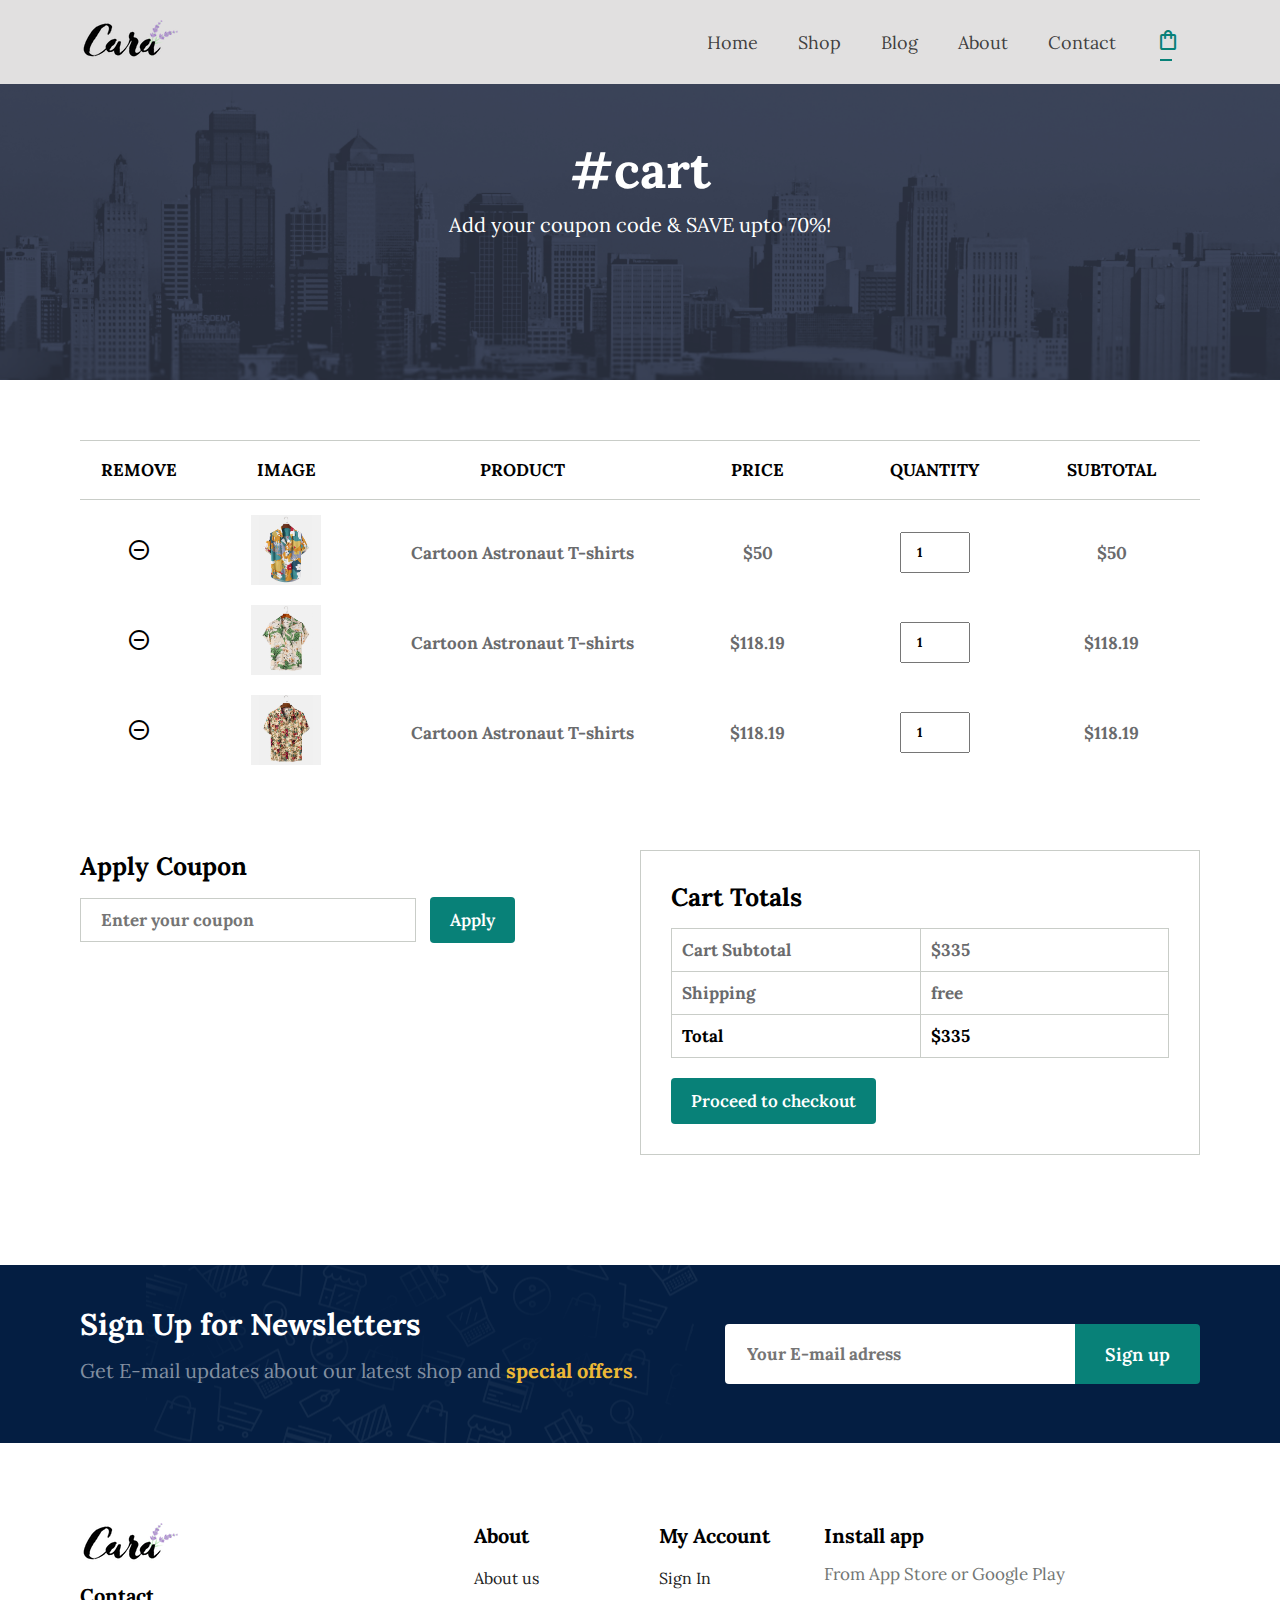
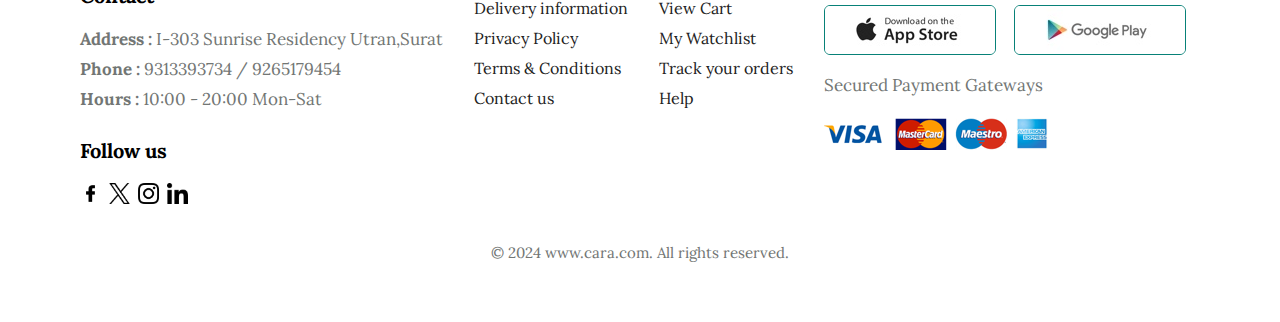
==== cart.html @ 503123f9 "new project" ====
<!DOCTYPE html>
<html lang="en">

<head>
    <meta charset="UTF-8">
    <meta name="viewport" content="width=device-width, initial-scale=1.0">
    <title>E-commerce website</title>
    <link rel="stylesheet" href="style.css">
    <link rel="stylesheet" href="page1-mq.css">

    <link rel="stylesheet"
        href="https://fonts.googleapis.com/css2?family=Material+Symbols+Outlined:opsz,wght,FILL,GRAD@24,400,0,0" />
    <link rel="preconnect" href="https://fonts.googleapis.com">
    <link rel="preconnect" href="https://fonts.gstatic.com" crossorigin>
    <link href="https://fonts.googleapis.com/css2?family=Lora:ital,wght@0,400..700;1,400..700&display=swap"
        rel="stylesheet">
</head>

<body>
    <section class="header">
        <a href="index.html"><img src="img/logo.png" alt="" class="logo"></a>
        <div>

            <ul class="navbar">
                <a href="#" id="close"><svg class="close" xmlns="http://www.w3.org/2000/svg" height="40px"
                        viewBox="0 -960 960 960" width="40px" fill="#000000">
                        <path
                            d="m251.33-204.67-46.66-46.66L433.33-480 204.67-708.67l46.66-46.66L480-526.67l228.67-228.66 46.66 46.66L526.67-480l228.66 228.67-46.66 46.66L480-433.33 251.33-204.67Z" />
                    </svg></a>
                <li><a href="index.html">Home</a></li>
                <li><a href="shop.html">Shop</a></li>
                <li><a href="blog.html">Blog</a></li>
                <li><a href="about.html">About</a></li>
                <li><a href="contact.html">Contact</a></li>
                <li id="cart"><a class="active" href="cart.html"><span class="material-symbols-outlined">
                            shopping_bag
                        </span></a></li>
            </ul>
        </div>
        <div class="mobile">
            <a id="cart2" class="active" href="cart.html"><span class="material-symbols-outlined">
                    shopping_bag
                </span></a>
            <span id="bar" class="material-symbols-outlined">
                menu
            </span>
        </div>
    </section>

    <div class="hero newhero">
        <div class="page-header about-header">
            <h2>#cart</h2>
            <p>Add your coupon code & SAVE upto 70%!</p>
        </div>
    </div>
    <section class="cart section-p1">
        <table width="100%">
            <thead>
                <tr>
                    <td>REMOVE</td>
                    <td>IMAGE</td>
                    <td>PRODUCT</td>
                    <td>PRICE</td>
                    <td>QUANTITY</td>
                    <td>SUBTOTAL</td>
                </tr>
            </thead>
            <tbody class="cartItems">
                <tr class="cart-row">
                    <td><span id="cancel" class="material-symbols-outlined">
                            do_not_disturb_on
                        </span></td>
                    <td><img src="img/products/f1.jpg" alt=""></td>
                    <td>Cartoon Astronaut T-shirts</td>
                    <td class="cart-price">$50</td>
                    <td class="cart-quantity"><input type="number" value="1"></td>
                    <td class="cart-subtotal">$50</td>
                </tr>

                <tr class="cart-row">
                    <td><span id="cancel" class="material-symbols-outlined">
                            do_not_disturb_on
                        </span></td>
                    <td><img src="img/products/f2.jpg" alt=""></td>
                    <td>Cartoon Astronaut T-shirts</td>
                    <td class="cart-price">$118.19</td>
                    <td class="cart-quantity"><input type="number" value="1"></td>
                    <td class="cart-subtotal">$118.19</td>
                </tr>

                <tr class="cart-row">
                    <td><span id="cancel" class="material-symbols-outlined">
                            do_not_disturb_on
                        </span></td>
                    <td><img src="img/products/f3.jpg" alt=""></td>
                    <td>Cartoon Astronaut T-shirts</td>
                    <td class="cart-price">$118.19</td>
                    <td class="cart-quantity"><input type="number" value="1"></td>
                    <td class="cart-subtotal">$118.19</td>
                </tr>
            </tbody>
        </table>
    </section>
    <section class="cart-add section-p1">
        <div class="coupon">
            <h3>Apply Coupon</h3>
            <div>
                <input type="text" placeholder="Enter your coupon">
                <button class="normal">Apply</button>
            </div>
        </div>

        <div class="subtotal">
            <h3>Cart Totals</h3>
            <table>
                <tr class="diwali">
                    <td>Cart Subtotal</td>
                    <td class="cart-total-price">$335</td>
                </tr>
                <tr class="diwali">
                    <td>Shipping</td>
                    <td>free</td>
                </tr>
                <tr>
                    <td><strong>Total</strong></td>
                    <td class="cart-total-price"><strong>$335</strong></td>
                </tr>
            </table>
            <button class="normal">Proceed to checkout</button>
        </div>
    </section>
    <div class="newsletter section-p1 section-m1 ">
        <div class="newstext">
            <h4>Sign Up for Newsletters</h4>
            <p>Get E-mail updates about our latest shop and <span>special offers</span>.</p>
        </div>
        <div class="form">
            <input type="text" placeholder="Your E-mail adress">
            <button class="normal ">Sign up</button>
        </div>
    </div>


    <footer class="section-p1">
        <div class="col">
            <img class="logo" src="img/logo.png" alt="">
            <h4>Contact</h4>
            <p><span>Address : </span>I-303 Sunrise Residency Utran,Surat</p>
            <p><span>Phone : </span>9313393734 / 9265179454</p>
            <p><span>Hours : </span>10:00 - 20:00 Mon-Sat</p>
            <div class="follow">
                <h4>Follow us</h4>
                <div class="icon">
                    <img src="img/facebook.png" alt="">
                    <img src="img/twitter.png" alt="">
                    <img src="img/instagram.png" alt="">
                    <img src="img/linkedin.png" alt="">
                </div>
            </div>
        </div>

        <div class="col">
            <h4>About</h4>
            <a href="about.html">About us</a>
            <a href="cart.html">Delivery information</a>
            <a href="#">Privacy Policy</a>
            <a href="#">Terms & Conditions</a>
            <a href="contact.html">Contact us</a>
        </div>

        <div class="col">
            <h4>My Account</h4>
            <a href="#">Sign In</a>
            <a href="cart.html">View Cart</a>
            <a href="#">My Watchlist</a>
            <a href="cart.html">Track your orders</a>
            <a href="#">Help</a>
        </div>

        <div class="col-install">
            <h4>Install app</h4>
            <p>From App Store or Google Play</p>
            <div class="row">
                <img src="img/pay/app.jpg" alt="">
                <img src="img/pay/play.jpg" alt="">
            </div>
            <p>Secured Payment Gateways</p>
            <img class="paying" src="img/pay/pay.png" alt="">

        </div>
        <div class="copyright">
            <p>© 2024 www.cara.com. All rights reserved.</p>
        </div>

    </footer>



    <script>
        const bar = document.querySelector('#bar');
        const nav = document.querySelector('.navbar');
        const close = document.querySelector('#close');


        if (bar) {
            bar.addEventListener('click', () => {
                nav.classList.add('active');
            }
            )
        }

        if (close) {
            close.addEventListener('click', () => {
                nav.classList.remove('active');
            }
            )
        }

        var removed = document.getElementsByClassName('material-symbols-outlined')
        for (var i = 0; i < removed.length; i++) {
            var button = removed[i]
            button.addEventListener('click', function (event) {
                var buttonclicked = event.target
                buttonclicked.parentElement.parentElement.remove()
            })
        }

        
        function updateCartTotal() {
    // Get the cart items container
    var cartItemContainer = document.getElementsByClassName('cartItems')[0];
    if (!cartItemContainer) {
        console.error("Cart item container (cartItems) not found.");
        return;
    }

    // Get all cart rows
    var cartRows = cartItemContainer.getElementsByClassName('cart-row');
    var total = 0;

    // Loop through each row to calculate the subtotal and total
    for (var i = 0; i < cartRows.length; i++) {
        var cartRow = cartRows[i];

        // Get price element and quantity element
        var priceElement = cartRow.getElementsByClassName('cart-price')[0];
        var quantityElement = cartRow.getElementsByClassName('cart-quantity')[0];
        var subtotalElement = cartRow.getElementsByClassName('cart-subtotal')[0]; // Correct access

        // Check if price, quantity, and subtotal elements exist
        if (!priceElement || !quantityElement || !subtotalElement) {
            console.error("Missing price, quantity, or subtotal element in row:", i);
            continue;
        }

        // Parse price and quantity
        var price = parseFloat(priceElement.innerText.replace('$', ''));
        var quantity = parseInt(quantityElement.value);

        // Calculate subtotal for this row
        var subtotal = price * quantity;

        // Update the subtotal in the cart row
        subtotalElement.innerText = '$' + subtotal.toFixed(2);

        // Add subtotal to total
        total += subtotal;
    }

    // Update the total in the cart if there's a total element
    var totalElement = document.getElementsByClassName('cart-total-price')[0];
    if (totalElement) {
        totalElement.innerText = '$' + total.toFixed(2);
    } else {
        console.error("Total element (cart-total-price) not found.");
    }
}




    </script>
</body>

</html>
---- style.css ----
* {
    margin: 0;
    padding: 0;
    box-sizing: border-box;
    font-family: "Lora", serif;
    font-weight: 700;

}

body {
    width: 100%;

}

h1 {
    font-size: 60px;
    line-height: 64px;
}

h2 {
    font-size: 50px;
    line-height: 54px;
}

h4 {
    font-size: 25px;
}

h6 {
    font-size: 15px;
    font-weight: 700;
}

p {
    font-size: 20px;
    color: #727674;
    margin: 15px 0 20px 0;
    font-weight: 400;
}

button.normal {
    font-size: 17px;
    font-weight: 600;
    padding: 15px 30px;
    color: black;
    background-color: white;
    border-radius: 4px;
    cursor: pointer;
    border: none;
    outline: none;
    transition: 0.2s;
}

button.white {
    font-size: 15px;
    font-weight: 600;
    padding: 11px 18px;
    color: white;
    background-color: transparent;
    cursor: pointer;
    border: 1px solid white;
    outline: none;
    transition: 0.2s;
}

.banner-box:hover button {
    background-color: #088178;
    border: 1px solid #088178;
}

.banner-box2 {
    background-image: url('img/banner/b10.jpg');

}

.section-p1 {
    padding: 40px 80px;
}

.section-m1 {
    margin: 40px 0;
}

.header {
    display: flex;
    align-items: center;
    justify-content: space-between;
    background: rgb(225, 224, 224);
    padding: 20px 80px;
    position: fixed;
    width: 100%;
    z-index: 20;
}

.navbar {
    display: flex;
    align-items: center;
    justify-content: center;


}

.navbar li {
    list-style: none;
    padding: 0 20px;
    position: relative;
}

.navbar li a {
    text-decoration: none;
    font-size: 18px;
    color: #1a1a1ad3;
    font-weight: 100;
    transition: 0.3s ease;
    position: relative;
}

.navbar li a:hover,
.navbar li a.active {
    color: #088178;

}

.navbar li a:hover::after,
.navbar li a.active::after {
    background: #088178;
    content: "";
    width: 50%;
    height: 2px;
    position: absolute;
    bottom: -4px;
    left: 4px;


}

.hero-image {
    width: 35%;
    position: relative;
    top: 68px;
}

.hero {
    display: flex;
    justify-content: space-around;
    align-items: center;
    height: 800px;
}

.hero1 {
    position: relative;
    top: 65px;
}

.hero1 h4 {
    padding-bottom: 17px;
}

.hero1 h1 {
    color: #088178;
}

.hero1 button {
    background-image: url('img/button.png');
    background-color: transparent;
    color: #088178;
    border: 0;
    padding: 14px 80px 14px 65px;
    background-repeat: no-repeat;
    cursor: pointer;
    font-weight: 700;
    font-size: 20px;
}

.fe-box h6 {
    text-align: center;
    padding: 5px;
    border-radius: 4px;
    color: #088178;
    background-color: #fddde4;
    margin-top: 15px;
    display: flex;
    justify-content: center;
    font-size: 17px;
}

.fe-box {
    width: 180px;
    border: 1px solid rgb(223, 221, 221);
    height: 200px;
    padding: 25px 15px;
    box-shadow: 20px 20px 34px rgba(0, 0, 0, 0.03);
    border-radius: 4px;
    margin: 15px 0;

}

.fe-box:hover {
    box-shadow: 10px 10px 54px rgba(0, 0, 0, 0.1);
    cursor: pointer;

}

.fe-box img {
    width: 100%;

}

.feature {
    display: flex;
    align-items: center;
    justify-content: space-between;
    flex-wrap: wrap;
    margin-top: 80px;
}

#bg-2 {
    background-color: rgb(228, 253, 245);
}

#bg-4 {
    background-color: rgb(225, 225, 250);
}

#bg-3 {
    background-color: rgb(204, 230, 247);
}

#bg-5 {
    background-color: rgb(243, 209, 245);
}

#bg-6 {
    background-color: rgb(248, 239, 224);
}

.pro img {
    width: 250px;
}

.product1 {
    text-align: center;
}

.pro {
    width: 23%;
    min-width: 250px;
    padding: 10px 12px;
    border: 1px solid #c4cdc5;
    border-radius: 15px;
    cursor: pointer;
    margin: 15px 0;
    box-shadow: 20px 20px 30px rgba(0, 0, 0, 0.02);
    transition: 0.2s ease;
    position: relative;
}

.pro:hover {
    box-shadow: 20px 20px 30px rgba(0, 0, 0, 0.06);

}

.pro img {
    width: 100%;
    border-radius: 15px;
}

.des {
    text-align: start;
    padding: 10px 0;
}

.des span {
    color: rgb(183, 181, 181);
}

.des h5 {
    color: #333333;
    font-size: 18px;
    padding-top: 7px;
}

.des h4 {
    color: #088178;
    font-size: 19px;
    padding-top: 6px;
}

.logo2 {
    position: absolute;
    bottom: 20px;
    right: 15px;
    color: #088178;
    background-color: #def7f4;
    border-radius: 50%;
    padding: 7px;
}

.pro-container {
    display: flex;
    justify-content: space-between;
    padding-top: 20px;
    flex-wrap: wrap;
}

.banner {
    display: flex;
    flex-direction: column;
    justify-content: center;
    align-items: center;
    text-align: center;
    background-image: url('img/banner/b2.jpg');
    background-size: cover;
    background-position: center;
    width: 100%;
    height: 40vh;
}

.banner h4 {
    color: white;
    font-size: 22px;
}

.banner h2 {
    color: white;
    font-size: 35px;
    padding: 10px 0;
}

.banner h2 span {
    color: rgb(235, 76, 76);
}

.banner button:hover {
    color: white;
    background-color: #088178;
}

.banner-box {
    display: flex;
    flex-direction: column;
    justify-content: center;
    align-items: flex-start;
    background-image: url('img/banner/b17.jpg');
    background-size: cover;
    background-position: center;
    min-width: 660px;
    height: 50vh;
    padding-left: 30px;
    cursor: pointer;
}

.banner-box2 {
    background-image: url('img/banner/b10.jpg');

}

.sm-banner {
    display: flex;
    justify-content: space-between;
    flex-wrap: wrap;
}

.banner-box h4 {
    color: white;
    font-size: 20px;
    font-weight: 300;
}

.banner-box h2 {
    color: white;
    font-size: 40px;
    font-weight: 800;
}

.banner-box span {
    color: white;
    font-size: 18px;
    font-weight: 500;
    padding-bottom: 20px;
}

.banner3 .banner-box {
    display: flex;
    flex-direction: column;
    justify-content: center;
    align-items: flex-start;
    background-image: url('img/banner/b7.jpg');
    background-size: cover;
    background-position: center;
    min-width: 30%;
    height: 30vh;
    padding: 30px;
    margin-bottom: 20px;
}

.banner3 h2 {
    font-size: 32px;
}

.banner3 h3 {
    color: red;
}

.banner3 {
    display: flex;
    justify-content: space-between;
    flex-wrap: wrap;
    padding: 0 80px;
}

.banner3 .banner-box2 {
    background-image: url('img/banner/b4.jpg');

}

.banner3 .banner-box3 {
    background-image: url('img/banner/b18.jpg');

}

.banner-box2 h2 {
    width: 400px;
}

.newsletter {
    display: flex;
    justify-content: space-between;
    align-items: center;
    flex-wrap: wrap;
    background-image: url('img/banner/b14.png');
    background-repeat: no-repeat;
    background-position: 20% 30%;
    background-color: #041e42;
}

.newstext h4 {
    font-size: 30px;
    font-weight: 800;
    color: white;
}

.newstext p {
    color: #818ea0;
}

.newstext p span {
    color: #ecb836;
}

.form {
    display: flex;
}

.form input {
    height: 60px;
    width: 350px;
    padding: 0 1.25em;
    font-size: 17px;
    border: 1px solid transparent;
    border-radius: 4px;
    outline: none;
    border-top-right-radius: 0;
    border-bottom-right-radius: 0;

}

.form button {
    background-color: #088178;
    color: white;
    font-size: 18px;
    border-radius: 4px;
    height: 60px;
    border-top-left-radius: 0;
    border-bottom-left-radius: 0;
}

.col p {
    font-weight: 400;
}

.icon img {
    width: 25px;
}

footer {
    display: flex;
    flex-wrap: wrap;
    justify-content: space-between;
}

.col {
    display: flex;
    flex-direction: column;
    align-items: flex-start;
    margin-bottom: 20px;
}

.col .logo {
    margin-bottom: 20px;
}

.col p {
    font-size: 17px;
    margin: 0 0 8px 0;
}

.col h4 {
    padding-bottom: 20px;
    font-size: 20px;
}

footer a {
    font-size: 16px;
    text-decoration: none;
    color: #222;
    margin-bottom: 10px;
    font-weight: 400;
}

footer a:hover {
    color: #088178;
}

.col-install h4 {
    font-size: 20px;

}

.col-install p {
    font-size: 17px;

}

.copyright p {
    font-size: 18px;

}

.follow {
    margin-top: 20px;
}

.icon img {
    padding-right: 4px;
    cursor: pointer;
}

.row img {
    border: 1px solid #088178;
    border-radius: 6px;
    margin-right: 14px;
    cursor: pointer;
    transition: all 0.3s ease;
}

.row img:hover {
    scale: 1.05;
}

.paying {
    margin: 2px 0 15px 0;
    cursor: pointer;
}

.copyright {
    width: 100%;
    text-align: center;
    font-size: 12px;
}

.copyright p {

    font-size: 15px;
}

.mobile a {
    color: black;
}

.mobile {
    display: none;
}

#close {
    display: none;
}

.page-header {
    background-image: url('img/banner/b1.jpg');
    width: 100%;
    height: 40vh;
    background-size: cover;
    display: flex;
    justify-content: center;
    text-align: center;
    flex-direction: column;
    color: white;
    padding: 14px;
}

.page-header p {
    color: white;
}

.newhero {
    height: 400px;
}

.pagination {
    text-align: center;
}

.pagination a {
    text-decoration: none;
    background-color: #088178;
    padding: 15px 20px;
    border-radius: 4px;
    color: white;
    font-weight: 600;
    font-size: 20px;
}

#rightarrow {
    text-align: center;
    position: relative;
    top: 6px;
    font-size: 27px;
}

.smallimages {
    display: flex;

    justify-content: space-between;
    width: 120px;
    gap: 6px;
}

.smallimages img {
    cursor: pointer;
}

#main-img {
    width: 107%;
    cursor: pointer;
}

.prodetails {
    padding-top: 100px;
    display: flex;
    gap: 90px;
}

.single-prodetails {
    padding-top: 80px;

}

.proimage {
    width: 107%;
    padding-top: 30px;
}

#description {
    width: 70%;
    line-height: 25px;
    font-size: 18px;
    font-weight: 200;
}

.single-prodetails h4 {
    padding: 30px 0 20px 0;
}

.single-prodetails h2 {
    padding: 0 0 20px 0;
}

.single-prodetails select {
    padding: 5px 10px;
    display: block;
    margin-bottom: 10px;
    cursor: pointer;
}

.single-prodetails input:focus {
    outline: none;
}

.single-prodetails input {
    width: 53px;
    height: 50px;
    padding-left: 10px;
    margin-right: 10px;
    font-size: 20px;

}

.single-prodetails button {
    background: #088178;
    color: white;
}

.blog-header {
    background-image: url('img/banner/b19.jpg');
}

.blog {
    padding: 150px 150px 0 150px;
}

.blog-box {
    display: flex;
    align-items: center;
    width: 100%;
    gap: 65px;
    position: relative;
    padding-bottom: 120px;
}

.blog-img {
    width: 40%;
    z-index: 10;


}

.blog-img img {
    width: 100%;
    height: 300px;
    object-fit: cover;
}

.blog-details {
    width: 50%;
}

.blog-details a {
    color: black;
    text-decoration: none;
    font-size: 14px;
    font-weight: 700;
    position: relative;
    transition: 0.3s;
}

.blog-details a::after {
    content: "";
    width: 50px;
    height: 1px;
    background-color: #222;
    position: absolute;
    top: 10px;
    right: -60px;
}

.blog-details a:hover {
    color: #088178;

}

.blog-details a:hover::after {
    background-color: #088178;
}

.blog-box h1 {
    position: absolute;
    top: -49px;
    left: 0;
    font-size: 75px;
    font-weight: 700;
    color: #c9cbce;
}

.about-header {
    background-image: url('img/about/banner.png');
}

.about-head img {
    width: 48%;
    height: auto;
}

.about-head {
    display: flex;
    align-items: center;
    gap: 40px;
}

.about-head div {
    width: 49%;
}

.newtag {
    margin-top: 24px;
    width: 97%;
    height: 29px;
}

.about-app {
    text-align: center;
}

.video {
    width: 70%;
    height: 100%;
    margin: 30px auto 0 auto;

}

.video video {
    width: 100%;
    height: 100%;
    border-radius: 20px;

}

.contact-details {
    display: flex;
    align-items: center;
    justify-content: space-between;
}

.details {
    width: 40%;
}

.details span,
.form-details form span {
    font-size: 15px;
    font-weight: 400;
}

.details h2,
.form-details form h2 {
    font-size: 33px;
    line-height: 35px;
    padding: 20px 0;
}

.details h3 {
    padding-bottom: 15px;
}

.details li {
    list-style: none;
    display: flex;
    padding: 10px 0;
}

.details li span {
    font-size: 21px;
    padding-right: 22px;
    line-height: 20px;
}

.details li p {
    margin: 0;
    font-size: 18px;
    line-height: 20px;

}

.map {
    width: 50%;
    height: 400px;
}

.map iframe {
    width: 100%;
    height: 100%;
}

.form-details {
    display: flex;
    justify-content: space-between;
    margin: 30px;
    padding: 80px;
    border: 1px solid #e1e1e1;
}

.form-details form {
    width: 65%;
    display: flex;
    flex-direction: column;
    align-items: flex-start;
}

.form-details form input,
textarea {
    width: 100%;
    padding: 12px 15px;
    outline: none;
    margin-bottom: 20px;
    border: 1px solid #e1e1e1;
    font-size: 16px;
    font-weight: 300;
}

.form-details form button {
    background-color: #088178;
    color: #def7f4;
}

.people div {
    padding-bottom: 25px;
    display: flex;
    align-items: flex-start;
}

.people div img {
    width: 65px;
    height: 65px;
    object-fit: cover;
    margin-right: 15px;
}

.people div p {
    margin: 0;
    font-size: 17px;
    line-height: 25px;
}

.people div p span {
    display: block;
    font-size: 17px;
    font-weight: 600;
    color: black;
}

.cart table {
    width: 100%;
    border-collapse: collapse;
    table-layout: fixed;
    white-space: nowrap;
    
    font-weight: 100;

}

.cart table thead {
    font-size: 18px;
    border: 1px solid #c9cdc8;
    border-left: none;
    border-right: none;
}
.cart table thead td{
    font-weight: 700;
    font-size: 17px;
    padding: 18px 0;
}

.cart table tbody td{
    font-size: 17px;
    color: #6a6b6d;
}
.cart table tbody tr td{
    padding-top: 15px;
}

.cart table img {
    width: 70px;
}

.cart table td:nth-child(1) {
    width: 100px;
    text-align: center;

}

#cancel {
    color: black;
    cursor: pointer;

}

.cart table td:nth-child(2) {
    width: 150px;
    text-align: center;
}

.cart table td:nth-child(3) {
    width: 250px;
    text-align: center;
}

.cart table td:nth-child(4),
.cart table td:nth-child(5),
.cart table td:nth-child(6) {
    width: 150px;
    text-align: center;
}

.cart table td:nth-child(5) input {
    width: 70px;
    padding: 10px 5px 10px 15px;

}
.cart-add{
    display: flex;
    flex-wrap: wrap;
    justify-content: space-between;
}
.coupon{
    width: 50%;
    margin-bottom: 30px;
}
.coupon h3,.subtotal h3{
    margin-bottom: 15px;
    font-weight: 900;
    font-size: 25px;
}
.coupon input{
    padding: 10px 20px;
    outline: none;
    width: 60%;
    margin-right: 10px;
    border: 1px solid #c9cdc8;
    font-size: 17px;
}
.coupon button,.subtotal button{
   background-color: #088178;
   color: white;
   padding: 12px 20px;
}
.subtotal{
    width: 50%;
    margin-bottom: 30px;
    padding: 30px;
    border: 1px solid #c9cdc8;

}
.subtotal table{
    width: 100%;
    border-collapse: collapse;
    margin-bottom: 20px;

}
.subtotal table td{
    width: 50%;
    padding: 10px;
    border: 1px solid #c9cdc8;
font-size: 17px;
}
.diwali {
    color: #6a6b6d;

}
.cart{
    overflow-x: auto;
}
---- page1-mq.css ----
@media (max-width:799px) {
    .navbar {
        display: flex;
        flex-direction: column;
        justify-content: flex-start;
        align-items: flex-start;
        position: fixed;
        top: 0;
        right: -300px;
        height: 100vh;
        width: 300px;
        background-color: #e3e3f6;
        padding: 80px 0 0 10px;
        transition: 0.4s;
    }

    .navbar li {
        margin-bottom: 25px;
    }

    .mobile {
        display: flex;
        gap: 10px;
        font-size: 33px;
        align-items: center;
    }

    #bar {
        font-size: 33px;

    }

    .navbar.active {
        right: 0;
    }

    #close {
        display: block;
        color: black;
        margin-left: 15px;
        padding-bottom: 30px;
        font-size: 53px;
        position: relative;
        top: -90px;
    }

    #cart {
        display: none;
    }

    .mobile a .material-symbols-outlined {
        font-size: 32px;

    }

    .section-no-p1 {
        padding: 0px 80px;
        margin-top: -40px;
        margin-bottom: 60px;

    }

    .banner {
        height: 30vh;
    }

    .banner-box {

        min-width: 100%;
        height: 30vh;


    }

    .sm-banner {
        padding: 40px 30px;
        gap: 20px;
    }

    .banner3 {

        padding: 40px 30px;
    }

    .banner3 .banner-box {

        min-width: 20%;
        height: 30vh;
        padding: 30px;
        margin-bottom: 20px;
    }

    .banner-box1 {
        position: relative;
        left: 200px;
    }

    .form input {
        width: 441px;
    }

    .pro {
        min-width: 290px;
    }

    .product1 {
        padding: 40px 70px;
    }

    #bar {
        font-size: 48px;
    }

    .navbar li a {
        font-size: 26px;
    }

    .close {
        position: relative;
        top: 20px;
        cursor: pointer;
    }

    .prodetails {
        padding: 70px 0px;
        gap: 0px;
        display: flex;
        flex-direction: column;
        text-align: center;


    }

    #main-img {
        width: 60%;

    }

    .proimage {
        text-align: center;
    }
    .proimage {
        width: 100%;
        padding-top: 30px;
    }

    .smallimages {
        width: 111px;
        gap: 6px;
        margin-left: 153px;
    }
    .single-prodetails select {
       
        margin-bottom: 10px;
        margin: auto;
        margin-bottom: 12px;
    }
    .single-prodetails h4 {
        padding: 30px 0 20px 0;
    }
    .single-prodetails h6 {
    font-size: 17px;
    }
    .single-prodetails h2 {
        font-size: 40px;
        }
    #description {
        width: 85%;
        margin: auto;
    }
    .about-head {
        padding: 20px 20px;
    }
    .about-head img {
        
        position: relative;
        top: -108px;
    }
    .about-head div {
        width: 49%;
        position: relative;
        top: -83px;
    }
    .about-us-description h2{
        font-size: 30px;
    }
    .about-us-description p{
        font-size: 15px;
    }
    .about-app{
        padding: 0 40px 75px 40px;
    }
    .about-app h1{
        font-size: 34px;
    }
    .video {
        width: 90%;
    }
    .page-header {
        
        height: 40vh;
       
    }
    .contact-details {
       padding: 20px 34px;
    }
    .form-details {
        padding: 52px 34px;
        gap: 70px;
        margin-top: 115px;
    }
    .form-details form {
        width: 50%;
        
    }
    .cart-add {
       padding: 86px 20px;
    }
    .footernew{
        display: flex;
    }
    .uppercol{
        width: 100%;
    }
    .blog {
        padding: 67px 70px 0 70px;
    }
    .cart {
        padding-left: 10px;
    }

}

@media (max-width:477px) {
    .hero-image {
        width: 73%;
    }

    h2 {
        font-size: 30px;
    }

    .feature {
        display: flex;
        align-items: center;
        justify-content: space-between;
        flex-wrap: wrap;
        margin-left: 100px;
        margin-top: 80px;
        width: 121%;
    }

    .section-no-p1 {
        padding: 0px 38px;

    }

    #mq1 {
        position: relative;
        left: 95px;
        font-size: 37px;
    }

    #mq2 {
        font-size: 24px;
        position: relative;
        left: 89px;
    }

    .pro-container {
        display: flex;
        justify-content: center;

    }

    .pro {
        min-width: 356px;
        position: relative;
        left: 73px;
    }

    .banner {
        height: 40vh;
        width: 170%;
    }

    .banner-box {
        min-width: 185%;
        height: 44vh;
    }

    .banner-box1 {
        position: relative;
        left: 0px;
        width: 500px;
        height: 500px;
    }

    .navbar.active {
        z-index: 99;
    }

    .banner3 .banner-box3 {
        width: 500px;
    }

    .newsletter {
        width: 170%;
    }

    .form input {
        width: 312px;
    }

    footer.section-p1 {
        padding: 40px 27px;
    }

    .close {
        position: relative;
        top: 20px;
        cursor: pointer;
    }

    .hero-image {

        right: -38px;
    }

    .hero1 {

        left: 49px;
    }

    .fe-box {
        width: 194px;

    }

   

    .mobile {
        position: relative;
        right: -47px;
    }
    .blog{
        padding: 100px 20px 0 20px;

    }
    .blog-box{
        display: flex;
        flex-direction: column;
        align-items: flex-start;
    }
    .newhero {
        width: 170%;
    }
    .blog-img img {
        width: 342%;
        height: 368px;
        padding-left: 31px;
    }
    .blog-box h1 {
        position: absolute;
        top: -53px;
        left: 52px;
        font-size: 75px;
        font-weight: 700;
        color: #c9cbce;
    }
    .blog-details {
        width: 140%;
        display: flex;
        flex-direction: column;
        align-items: center;
    }
    .blog-details p{
       text-align: center;
       padding-left: 50px;
    }
    .blog-details h4{
        padding-left: 35px;
     }
     .about-head {
        padding: 20px 20px;
        display: flex;
        flex-direction: column;
        margin-top: 78px;
        width: 155%;
    }
    
    .about-head img {
        width: 90%;
        
    }
    .about-head div {
        width: 88%;
       
    }
    .about-us-description p {
        font-size: 21px;
    }
    .newtag {
        margin-top: 24px;
        width: 100%;
        height: 29px;
        font-size: 22px;
    }
    .about-app {
        width: 155%;
    }
    .form-details {
        gap: 12px;
    }
    .page-header {
        height: 40vh;
    }
    .contact-details {
        padding: 20px 20px;
        width: 155%;
    }
    .form-details {
        
        width: 155%;
    }
    
    .newsletter {
        width: 170%;
    }
    .hero-image {
        width: 100%;
    }
    .product1 {
        padding: 40px 70px;
        margin-left: 141px;
    }
    #mq1 {
        position: relative;
        left: -12px;
        font-size: 37px;
        width: 335px;
    }
    #mq2 {
        font-size: 24px;
        position: relative;
        left: 43px;
        width: 229px;
    }
    .banner-box {
        min-width: 183%;
        height: 48vh;
    }
    .pagination {
        text-align: center;
        margin-left: 81px;
        width: 514px;
    }
    .proimage {
        width: 170%;
        padding-top: 30px;
    }
    #main-img {
        width: 79%;
    }
    .smallimages {
        width: 137px;
        gap: 6px;
        margin-left: 79px;
    }
    .single-prodetails {
        width: 170%;
    }
    .blog {
        width: 119%;
    }
    .about-head {
        width: 170%;
    }
    .about-app {
        width: 170%;
    }
    .row {
        width: 420px;
    }
    .contact-details {
        padding: 20px 20px;
        width: 170%;
    }
    .form-details {
        width: 160%;
    }
    .cart {
        padding-left: 10px;
        width: 160%;
    }
    .cart-add {
        padding: 86px 20px;
        width: 170%;
    }



}

@media (max-width:425px) {
    .mobile {
        position: relative;
        right: -47px;
    }

    .feature {
        display: flex;
        align-items: center;
        justify-content: space-between;
        flex-wrap: wrap;
        margin-left: 115px;
        margin-top: 0px;
        width: 127%;
    }

    .newhero {
        height: 400px;
        width: 155%;
    }

    #mq1 {
        left: -46px;
        width: 414px;
    }

    #mq2 {
        left: 51px;
    }

    .pro {

        left: 103px;
    }

    .newsletter {
        width: 155%;
    }

    .banner {
        width: 187%;
    }

    .banner-box {
        min-width: 205%;
        height: 54vh;
    }

    .row {
        width: 400px;
    }

    .navbar.active {
        z-index: 99;
    }

    .close {
        position: relative;
        top: 20px;
        cursor: pointer;
    }

    .form input {
        width: 256px;
    }

    .navbar.active {
        height: 80%;
        width: 58%;
    }

    .pagination {
        text-align: center;
        width: 140%;
    }
    #main-img {
        width: 136%;
        margin-left: 46px;
        padding-top: 21px;
    }
    .smallimages {
        width: 139px;
        gap: 6px;
        margin-left: 47px;
    }
    .single-prodetails {
        padding-top: 80px;
        width: 154%;
    }
    .page-header {
        height: 40vh;
    }
    .contact-details {
        padding: 20px 20px;
        width: 187%;
        margin-top: 50px;
        flex-direction: column;
    }
    .form-details {
        
        width: 176%;
        flex-direction: column;
    }
    .form-details form {
        width: 100%;
    }
    .form-details form input, textarea {

        font-size: 25px;
        font-weight: 300;
    }
    .people div p {
        margin: 0;
        font-size: 26px;
        line-height: 40px;
    }
    .people div img {
        width: 110px;
        height: 110px;
        object-fit: cover;
        margin-right: 43px;
    }
    .people{
        padding-top: 70px;
    }
    .newhero {
        width: 187%;
    }
    .newsletter {
        width: 187%;
    }
    .details{
        width: 96%;
        line-height: 80px;
        padding-bottom: 52px;
    }
    .details span,.form-details form span{
        font-size: 21px;
     } 
     .details h2,.form-details form h2{
         font-size: 40px;
         
     }
     .details h3{
         font-size: 31px;
     }
     .details li{
         list-style: none;
        display: flex;
        padding: 10px 0;
     }
     .details li span{
        font-size: 42px;
        padding-right: 22px;
        line-height: 74px;
     }
     .details li p{
        margin: 0;
        font-size: 30px;
        line-height: 70px;
     }
     .details span, .form-details form span {
        font-size: 28px;
    }
    .map {
        width: 94%;
        height: 552px;
    }
    .map iframe{
        width: 100%;
        height: 100%;
    }
    .cart {
        width: 176%;
        padding: 40px 25px;
    }

    .cart-add {
        padding: 86px 68px;
        width: 155%;
        display: flex;
        flex-direction: column;
    }
    footer.section-p1 {
        padding: 40px 27px;
        width: 122%;
    }
    .subtotal {
        width: 100%;
        
    }
    .coupon {
        width: 100%;
        
    }
    #main-img {
        width: 96%;
        margin-left: 46px;
        padding-top: 21px;
    }
    .smallimages {
        width: 155px;
        
    }
    .single-prodetails {
        width: 187%;
    }
    .about-head {
        width: 187%;
    }
    .about-app {
        width: 187%;
    }
    .cart-add {
        padding: 86px 68px;
        width: 187%;
       
    }


}
@media (max-width:401px){
    .smallimages {
        width: 128px;
        gap: 6px;
        margin-left: 47px;
    }
    

}
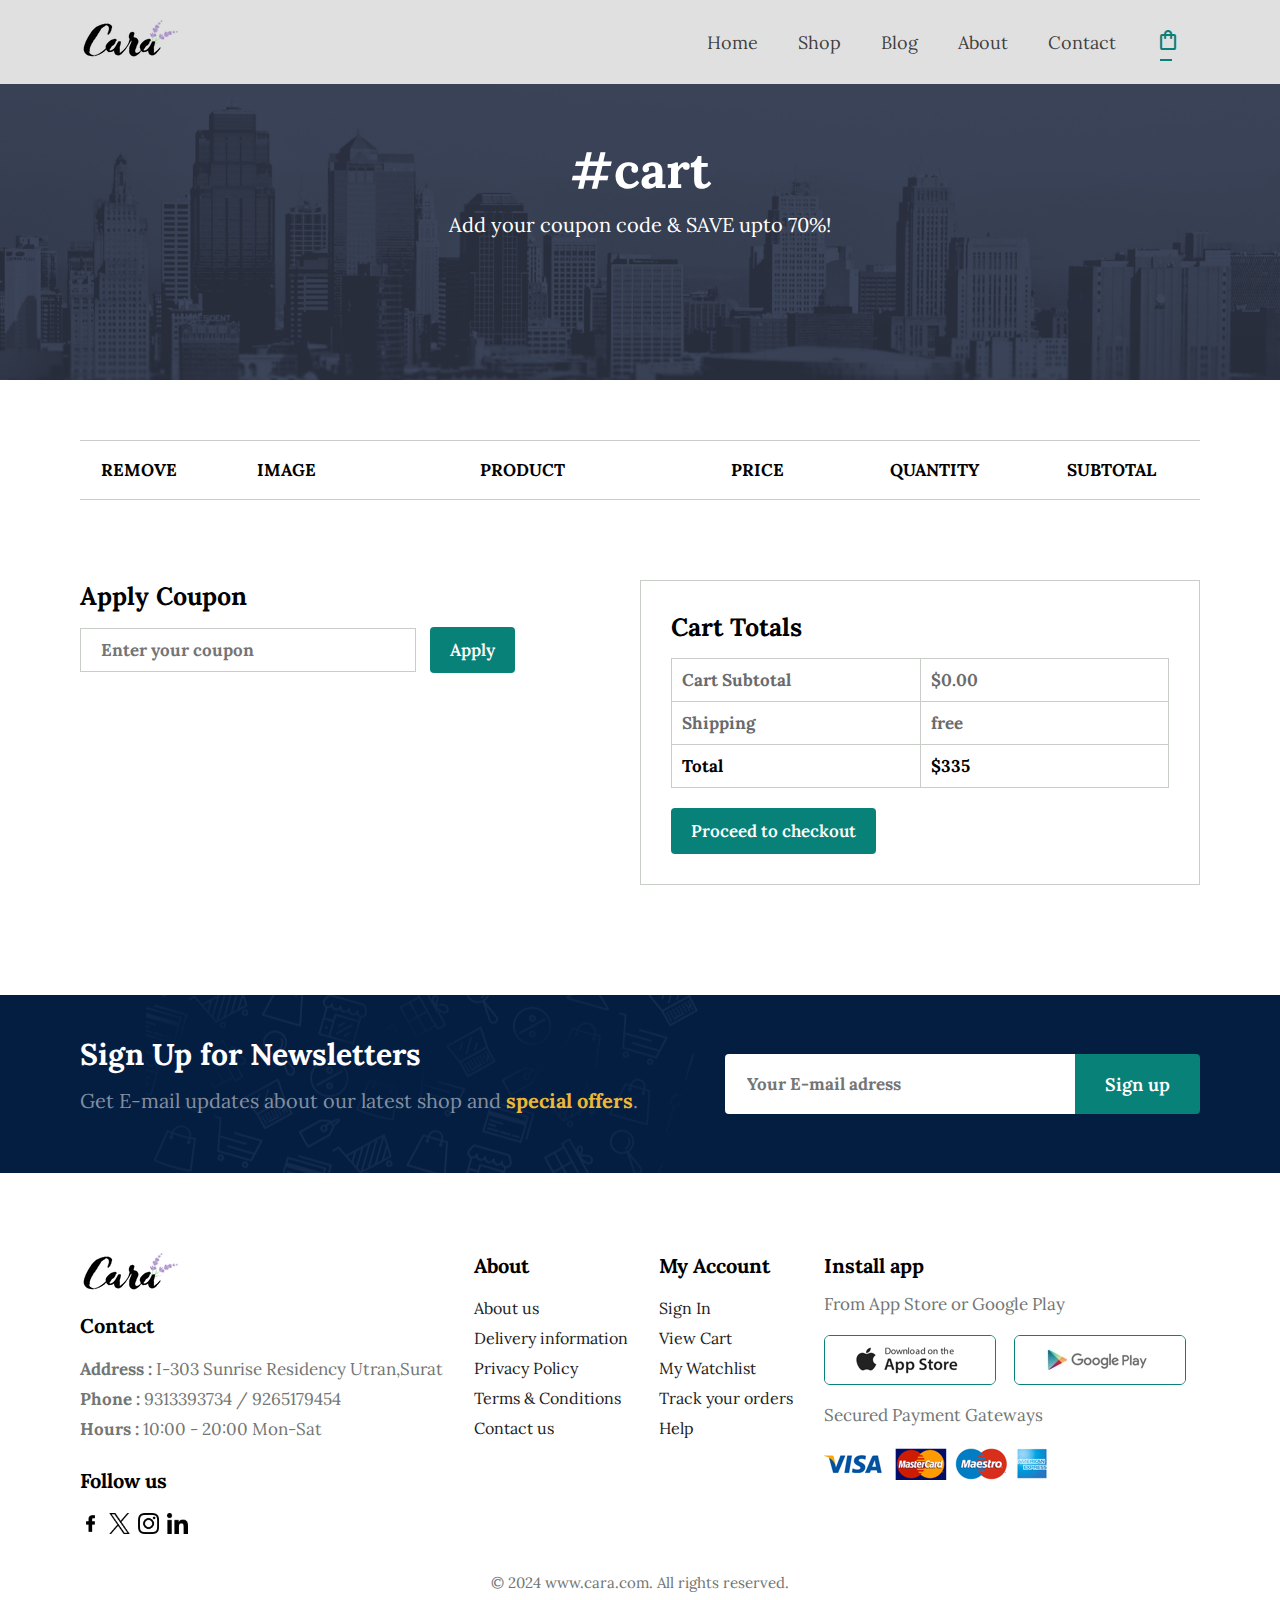
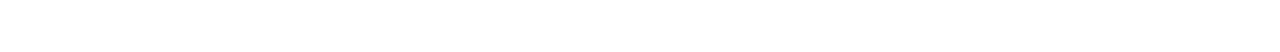
==== commit 8251158b: "changes" ====
--- a/cart.html
+++ b/cart.html
@@ -123,7 +123,7 @@
                 </tr>
                 <tr>
                     <td><strong>Total</strong></td>
-                    <td class="cart-total-price"><strong>$335</strong></td>
+                    <td ><strong class="cart-total-price cart-subtotal">$335</strong></td>
                 </tr>
             </table>
             <button class="normal">Proceed to checkout</button>
@@ -200,6 +200,48 @@
         const bar = document.querySelector('#bar');
         const nav = document.querySelector('.navbar');
         const close = document.querySelector('#close');
+        function loadCart() {
+        const cart = JSON.parse(localStorage.getItem('cart')) || [];
+        const cartItemsContainer = document.querySelector('.cartItems');
+        cartItemsContainer.innerHTML = '';
+
+        let totalPrice = 0;
+
+        cart.forEach((item, index) => {
+            totalPrice += item.subtotal;
+
+            const cartRow = document.createElement('tr');
+            cartRow.classList.add('cart-row');
+            cartRow.innerHTML = `
+                <td><button onclick="removeFromCart(${index})" class="remove-btn">X</button></td>
+                <td><img src="img/products/f1.jpg" alt=""></td>
+                <td>${item.name} (Size: ${item.size})</td>
+                <td class="cart-price">$${item.price}</td>
+                <td class="cart-quantity"><input type="number" value="${item.quantity}" min="1" onchange="updateQuantity(${index}, this.value)"></td>
+                <td class="cart-subtotal">$${item.subtotal}</td>
+            `;
+            cartItemsContainer.appendChild(cartRow);
+        });
+
+        document.querySelector('.cart-total-price').innerText = `$${totalPrice.toFixed(2)}`;
+    }
+
+    function removeFromCart(index) {
+        let cart = JSON.parse(localStorage.getItem('cart'));
+        cart.splice(index, 1);
+        localStorage.setItem('cart', JSON.stringify(cart));
+        loadCart();
+    }
+
+    function updateQuantity(index, newQuantity) {
+        let cart = JSON.parse(localStorage.getItem('cart'));
+        cart[index].quantity = parseInt(newQuantity);
+        cart[index].subtotal = cart[index].price * cart[index].quantity;
+        localStorage.setItem('cart', JSON.stringify(cart));
+        loadCart();
+    }
+
+    document.addEventListener('DOMContentLoaded', loadCart);
 
 
         if (bar) {
